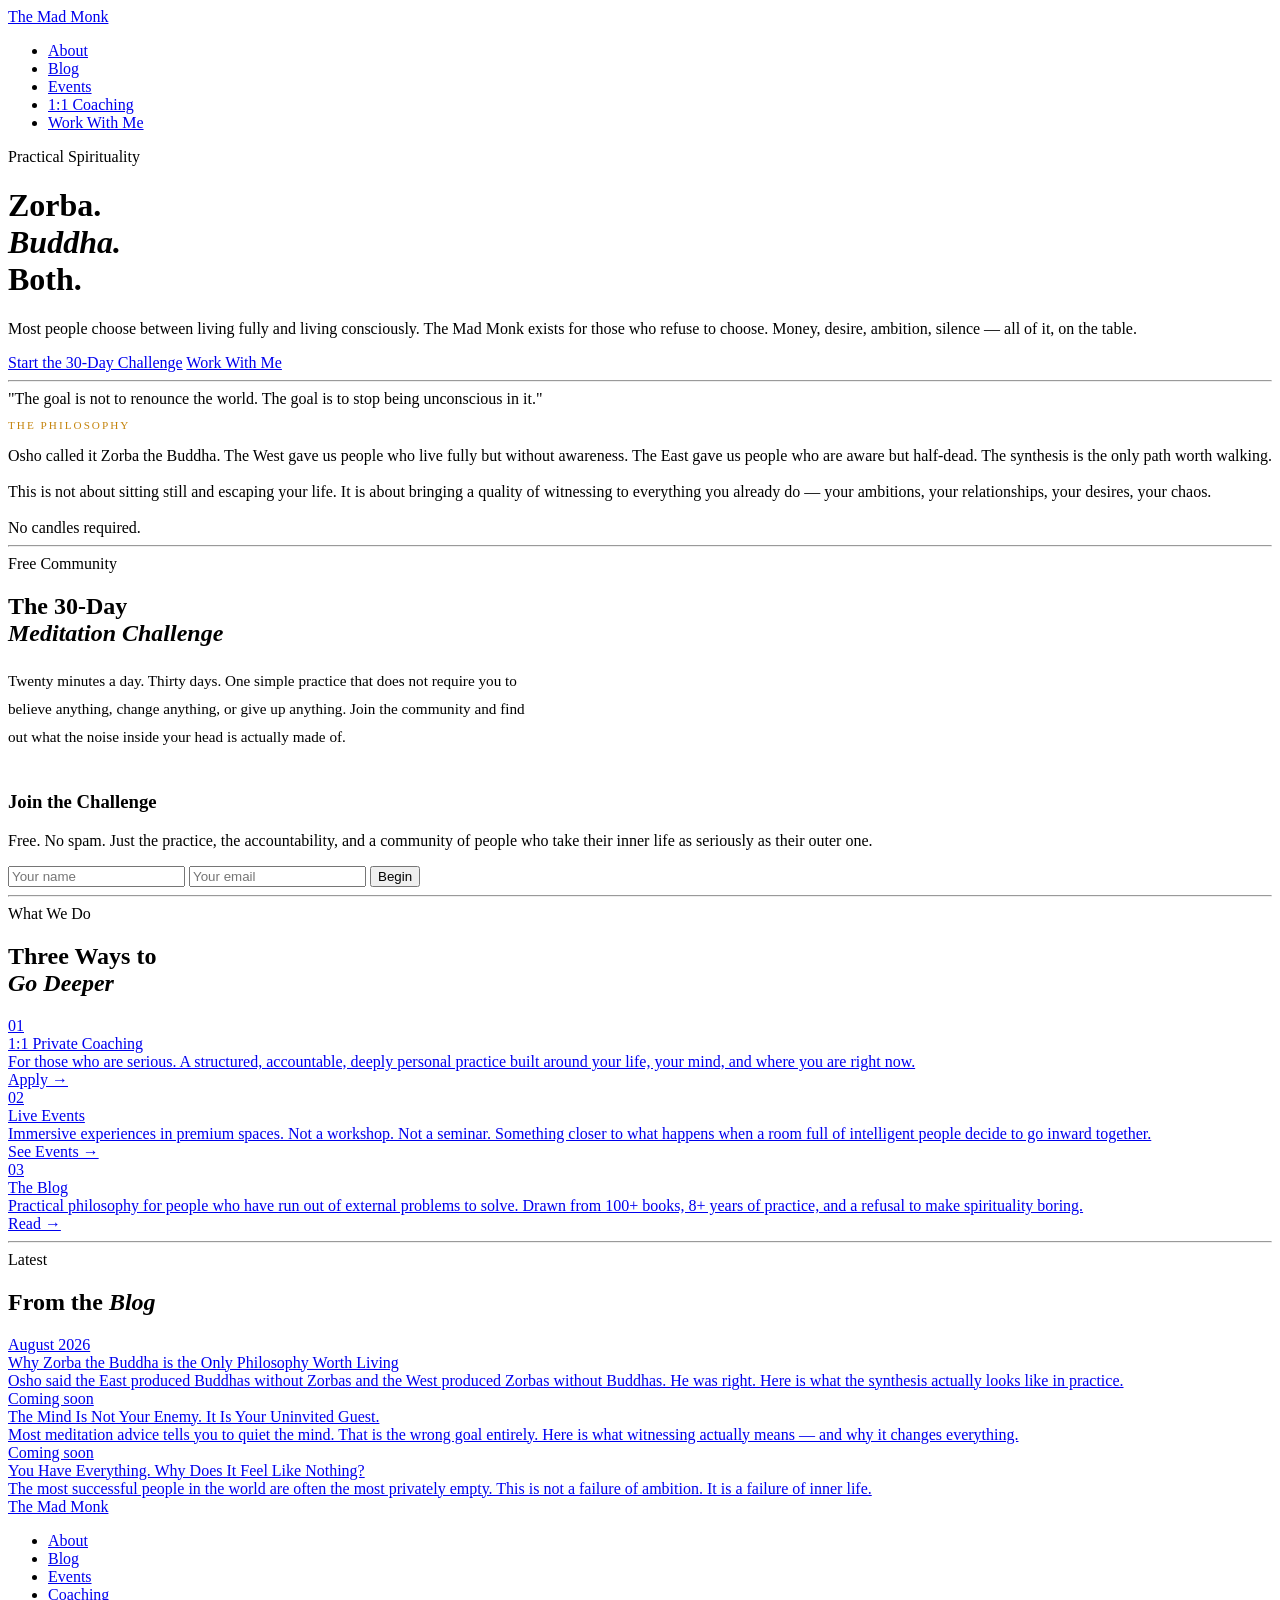
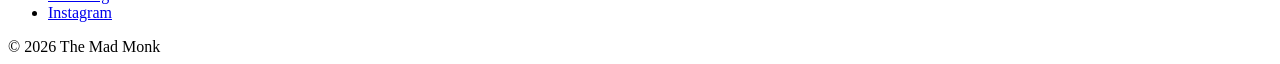
==== index.html @ 5cd193ea "Add files via upload" ====
<!DOCTYPE html>
<html lang="en">
<head>
  <meta charset="UTF-8">
  <meta name="viewport" content="width=device-width, initial-scale=1.0">
  <title>The Mad Monk — Practical Spirituality</title>
  <meta name="description" content="Practical spirituality for those who want everything — the world and the silence within it. No woo-woo. No fairy tales. Real inner work.">
  <link rel="stylesheet" href="css/style.css">
</head>
<body>

<nav>
  <a href="index.html" class="nav-brand">The Mad Monk</a>
  <ul class="nav-links">
    <li><a href="about.html">About</a></li>
    <li><a href="blog.html">Blog</a></li>
    <li><a href="events.html">Events</a></li>
    <li><a href="coaching.html">1:1 Coaching</a></li>
    <li><a href="contact.html" class="nav-cta">Work With Me</a></li>
  </ul>
</nav>

<main>

  <!-- HERO -->
  <div class="hero">
    <div class="hero-inner">
      <div class="hero-eyebrow">Practical Spirituality</div>
      <h1 class="hero-title">
        Zorba.<br>
        <em>Buddha.</em><br>
        Both.
      </h1>
      <p class="hero-sub">
        Most people choose between living fully and living consciously.
        The Mad Monk exists for those who refuse to choose.
        Money, desire, ambition, silence — all of it, on the table.
      </p>
      <div class="hero-actions">
        <a href="#challenge" class="btn-primary">Start the 30-Day Challenge</a>
        <a href="coaching.html" class="btn-ghost">Work With Me</a>
      </div>
    </div>
  </div>

  <hr class="divider">

  <!-- PHILOSOPHY -->
  <div class="philosophy-strip section-full">
    <div class="inner">
      <div class="philosophy-quote">
        "The goal is not to renounce the world. The goal is to stop being unconscious in it."
      </div>
      <div class="philosophy-body">
        <p style="font-size:0.7rem;letter-spacing:0.18em;text-transform:uppercase;color:#C4830A;margin-bottom:1rem;">The Philosophy</p>
        Osho called it Zorba the Buddha. The West gave us people who live fully but without awareness. The East gave us people who are aware but half-dead. The synthesis is the only path worth walking.
        <br><br>
        This is not about sitting still and escaping your life. It is about bringing a quality of witnessing to everything you already do — your ambitions, your relationships, your desires, your chaos.
        <br><br>
        No candles required.
      </div>
    </div>
  </div>

  <hr class="divider">

  <!-- 30 DAY CHALLENGE -->
  <section id="challenge">
    <div class="section-label">Free Community</div>
    <h2 class="section-title">The 30-Day<br><em>Meditation Challenge</em></h2>
    <p style="color:var(--muted);max-width:520px;line-height:1.85;margin-bottom:2.5rem;font-size:0.95rem;">
      Twenty minutes a day. Thirty days. One simple practice that does not require you to believe anything, change anything, or give up anything.
      Join the community and find out what the noise inside your head is actually made of.
    </p>
    <div class="challenge-box">
      <h3>Join the Challenge</h3>
      <p>Free. No spam. Just the practice, the accountability, and a community of people who take their inner life as seriously as their outer one.</p>
      <form class="challenge-form" onsubmit="handleSignup(event)">
        <input type="text" placeholder="Your name" required>
        <input type="email" placeholder="Your email" required>
        <button type="submit" class="btn-primary">Begin</button>
      </form>
    </div>
  </section>

  <hr class="divider">

  <!-- OFFERINGS -->
  <section>
    <div class="section-label">What We Do</div>
    <h2 class="section-title">Three Ways to<br><em>Go Deeper</em></h2>
    <div class="offerings-grid">
      <a href="coaching.html" class="offering-card">
        <div class="offering-num">01</div>
        <div class="offering-title">1:1 Private Coaching</div>
        <div class="offering-desc">For those who are serious. A structured, accountable, deeply personal practice built around your life, your mind, and where you are right now.</div>
        <span class="offering-arrow">Apply →</span>
      </a>
      <a href="events.html" class="offering-card">
        <div class="offering-num">02</div>
        <div class="offering-title">Live Events</div>
        <div class="offering-desc">Immersive experiences in premium spaces. Not a workshop. Not a seminar. Something closer to what happens when a room full of intelligent people decide to go inward together.</div>
        <span class="offering-arrow">See Events →</span>
      </a>
      <a href="blog.html" class="offering-card">
        <div class="offering-num">03</div>
        <div class="offering-title">The Blog</div>
        <div class="offering-desc">Practical philosophy for people who have run out of external problems to solve. Drawn from 100+ books, 8+ years of practice, and a refusal to make spirituality boring.</div>
        <span class="offering-arrow">Read →</span>
      </a>
    </div>
  </section>

  <hr class="divider">

  <!-- LATEST BLOG -->
  <section>
    <div class="section-label">Latest</div>
    <h2 class="section-title">From the <em>Blog</em></h2>
    <div class="blog-grid">
      <a href="blog-post.html" class="blog-card">
        <div class="blog-card-date">August 2026</div>
        <div class="blog-card-title">Why Zorba the Buddha is the Only Philosophy Worth Living</div>
        <div class="blog-card-excerpt">Osho said the East produced Buddhas without Zorbas and the West produced Zorbas without Buddhas. He was right. Here is what the synthesis actually looks like in practice.</div>
      </a>
      <a href="blog.html" class="blog-card">
        <div class="blog-card-date">Coming soon</div>
        <div class="blog-card-title">The Mind Is Not Your Enemy. It Is Your Uninvited Guest.</div>
        <div class="blog-card-excerpt">Most meditation advice tells you to quiet the mind. That is the wrong goal entirely. Here is what witnessing actually means — and why it changes everything.</div>
      </a>
      <a href="blog.html" class="blog-card">
        <div class="blog-card-date">Coming soon</div>
        <div class="blog-card-title">You Have Everything. Why Does It Feel Like Nothing?</div>
        <div class="blog-card-excerpt">The most successful people in the world are often the most privately empty. This is not a failure of ambition. It is a failure of inner life.</div>
      </a>
    </div>
  </section>

</main>

<footer>
  <a href="index.html" class="footer-brand">The Mad Monk</a>
  <ul class="footer-links">
    <li><a href="about.html">About</a></li>
    <li><a href="blog.html">Blog</a></li>
    <li><a href="events.html">Events</a></li>
    <li><a href="coaching.html">Coaching</a></li>
    <li><a href="https://instagram.com/themadmonk1" target="_blank">Instagram</a></li>
  </ul>
  <span class="footer-copy">© 2026 The Mad Monk</span>
</footer>

<script>
function handleSignup(e) {
  e.preventDefault();
  alert('You are in. The challenge begins when you do.');
}
</script>

</body>
</html>
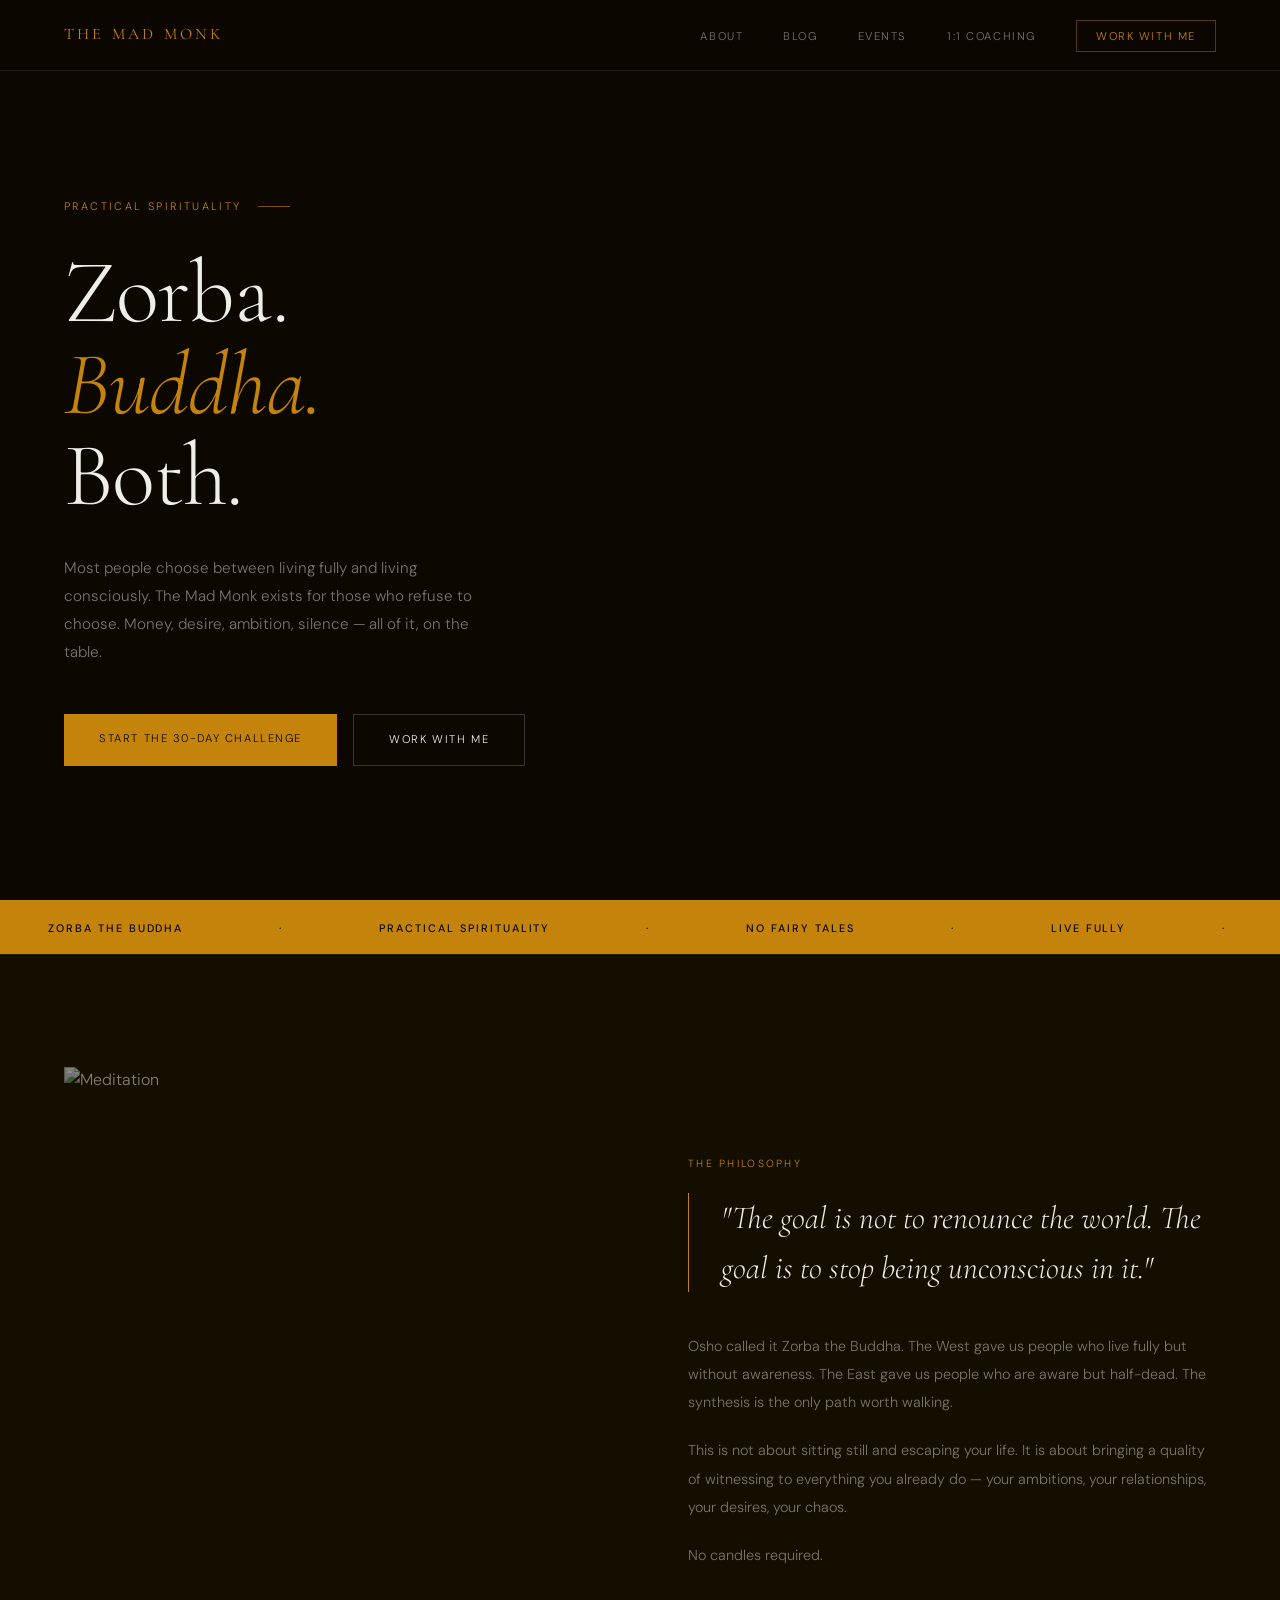
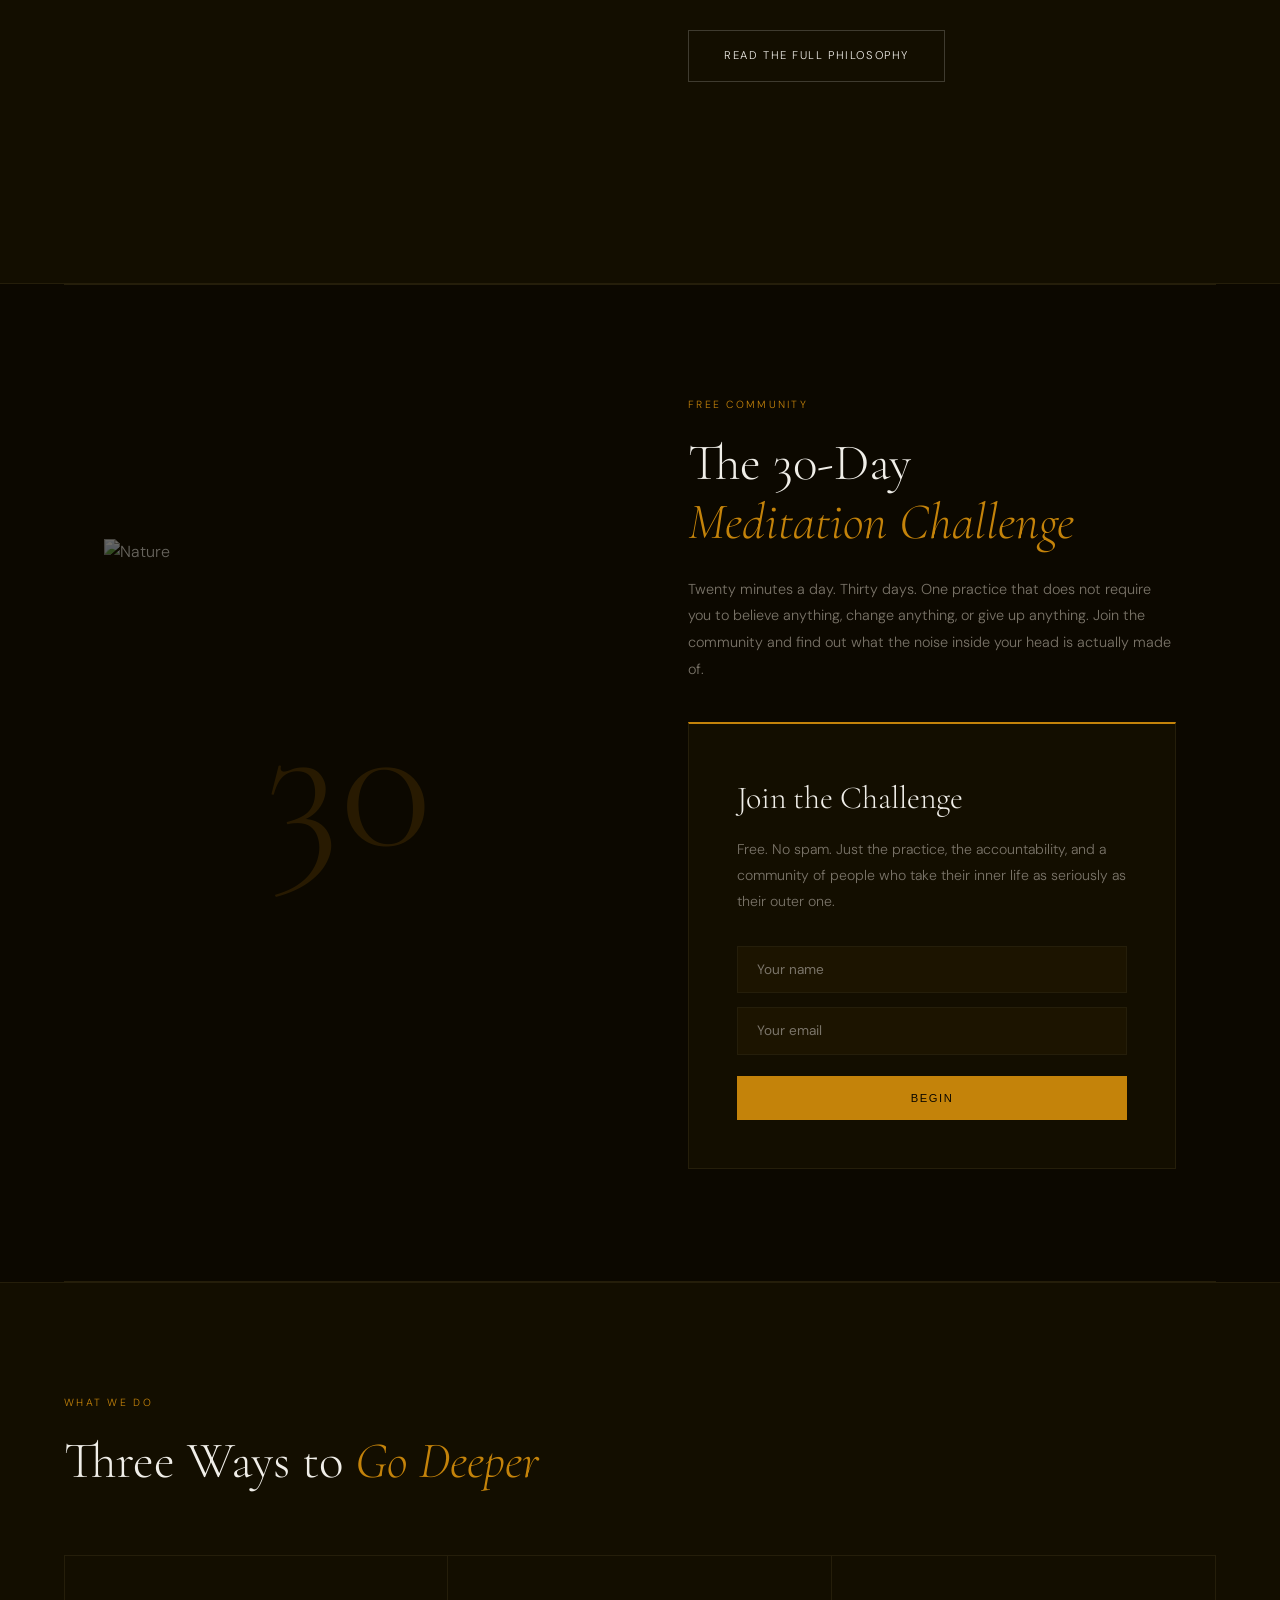
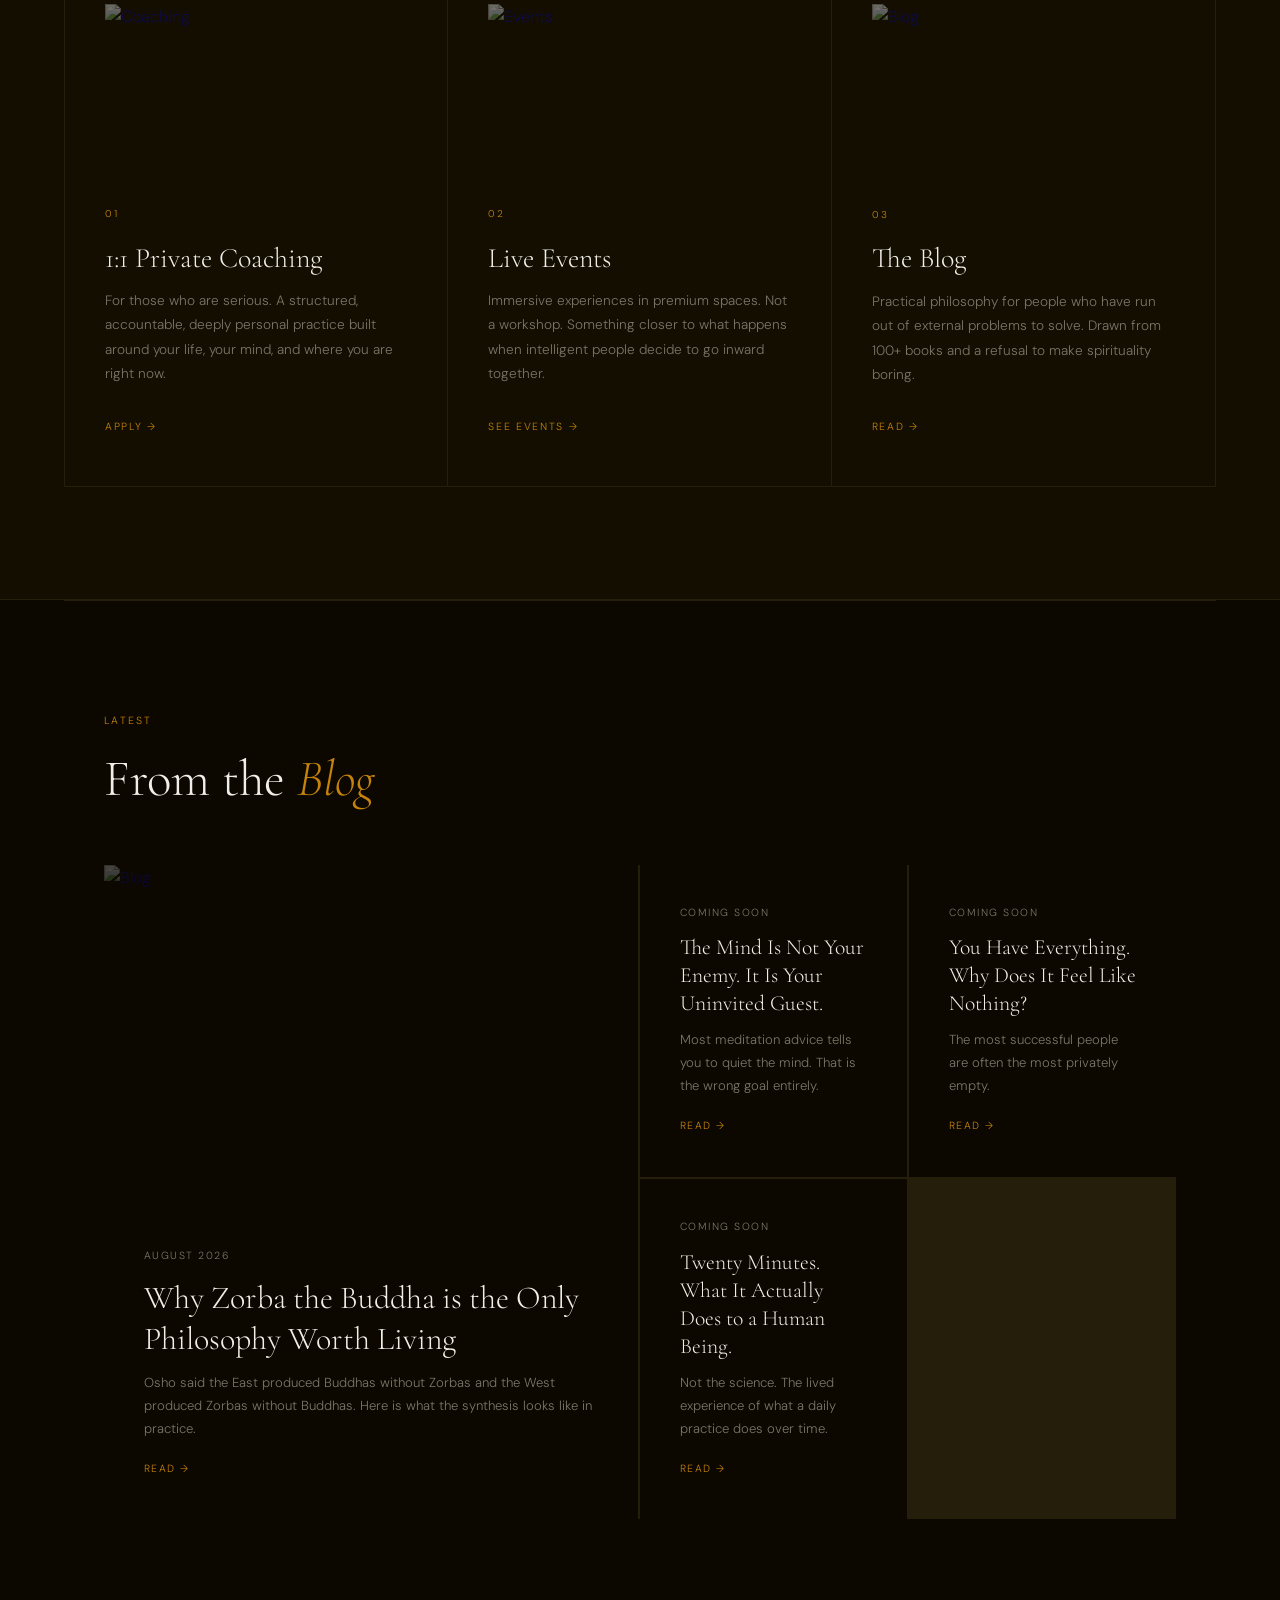
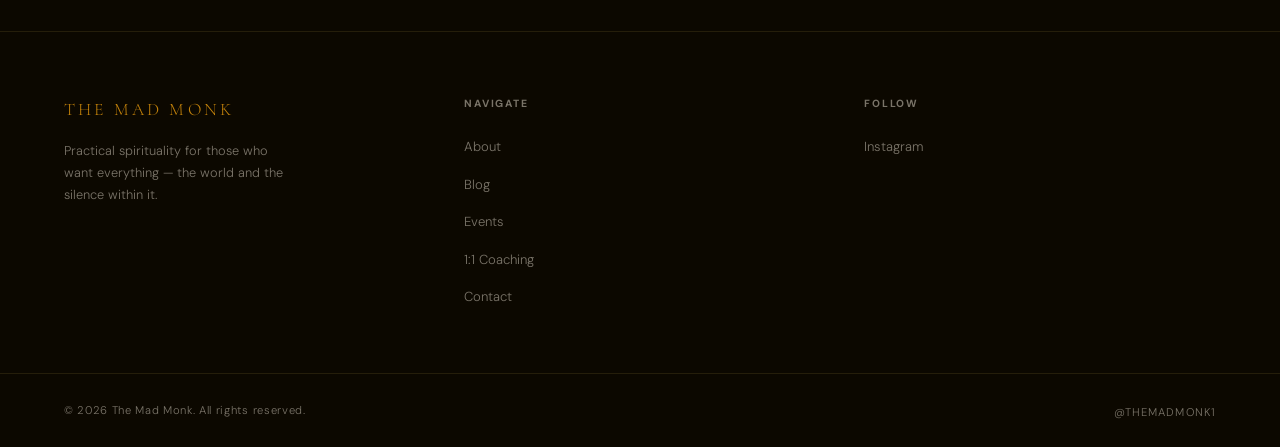
==== commit 2f4114c7: "Add files via upload" ====
--- a/index.html
+++ b/index.html
@@ -1,11 +1,159 @@
 <!DOCTYPE html>
 <html lang="en">
 <head>
-  <meta charset="UTF-8">
-  <meta name="viewport" content="width=device-width, initial-scale=1.0">
-  <title>The Mad Monk — Practical Spirituality</title>
-  <meta name="description" content="Practical spirituality for those who want everything — the world and the silence within it. No woo-woo. No fairy tales. Real inner work.">
-  <link rel="stylesheet" href="css/style.css">
+<meta charset="UTF-8">
+<meta name="viewport" content="width=device-width, initial-scale=1.0">
+<title>The Mad Monk — Practical Spirituality</title>
+<meta name="description" content="Practical spirituality for those who want everything — the world and the silence within it. Zorba the Buddha for the modern age.">
+<link rel="preconnect" href="https://fonts.googleapis.com">
+<link href="https://fonts.googleapis.com/css2?family=Cormorant+Garamond:ital,wght@0,300;0,400;0,500;1,300;1,400;1,500&family=DM+Sans:wght@300;400;500&display=swap" rel="stylesheet">
+<style>
+*{box-sizing:border-box;margin:0;padding:0}
+:root{
+--bg:#0C0800;--bg2:#130E00;--bg3:#1C1400;
+--gold:#C4830A;--gold-light:#E8A830;
+--white:#F0EEE8;--muted:#7A7468;--border:#251E0A;
+}
+html{scroll-behavior:smooth}
+body{background:var(--bg);color:var(--white);font-family:'DM Sans',sans-serif;font-weight:300;line-height:1.6;overflow-x:hidden}
+
+/* NAV */
+nav{position:fixed;top:0;left:0;right:0;z-index:100;display:flex;justify-content:space-between;align-items:center;padding:1.4rem 4rem;background:rgba(12,8,0,0.95);backdrop-filter:blur(20px);border-bottom:0.5px solid var(--border)}
+.nav-brand{font-family:'Cormorant Garamond',serif;font-size:1rem;font-weight:400;letter-spacing:0.2em;color:var(--gold);text-decoration:none;text-transform:uppercase}
+.nav-links{display:flex;gap:2.5rem;list-style:none;align-items:center}
+.nav-links a{font-size:0.7rem;letter-spacing:0.14em;text-transform:uppercase;color:var(--muted);text-decoration:none;transition:color 0.2s}
+.nav-links a:hover{color:var(--white)}
+.nav-cta{color:var(--gold)!important;border:0.5px solid rgba(196,131,10,0.4);padding:0.5rem 1.2rem;transition:border-color 0.2s!important}
+.nav-cta:hover{border-color:var(--gold)!important}
+.hamburger{display:none;flex-direction:column;gap:5px;cursor:pointer;padding:4px}
+.hamburger span{width:22px;height:1px;background:var(--muted);display:block;transition:all 0.3s}
+
+/* HERO */
+.hero{min-height:100vh;display:grid;grid-template-columns:1fr 1fr;position:relative;overflow:hidden}
+.hero-left{display:flex;flex-direction:column;justify-content:center;padding:8rem 4rem 4rem 4rem;position:relative;z-index:2}
+.hero-right{position:relative;overflow:hidden}
+.hero-right img{width:100%;height:100%;object-fit:cover;opacity:0.35;filter:grayscale(30%)}
+.hero-right::after{content:'';position:absolute;inset:0;background:linear-gradient(to right,var(--bg) 0%,transparent 40%)}
+.hero-eyebrow{font-size:0.68rem;letter-spacing:0.22em;text-transform:uppercase;color:var(--gold);margin-bottom:2rem;display:flex;align-items:center;gap:1rem}
+.hero-eyebrow::after{content:'';width:32px;height:0.5px;background:var(--gold);opacity:0.6}
+.hero-title{font-family:'Cormorant Garamond',serif;font-size:clamp(4rem,7vw,7rem);font-weight:300;line-height:1.02;letter-spacing:-0.01em;color:var(--white);margin-bottom:2rem}
+.hero-title em{font-style:italic;color:var(--gold)}
+.hero-sub{font-size:0.95rem;color:var(--muted);max-width:440px;line-height:1.85;margin-bottom:3rem}
+.hero-actions{display:flex;gap:1rem;flex-wrap:wrap}
+.btn-primary{font-size:0.7rem;letter-spacing:0.14em;text-transform:uppercase;color:var(--bg);background:var(--gold);padding:1rem 2.2rem;border:none;cursor:pointer;text-decoration:none;transition:background 0.2s;display:inline-block}
+.btn-primary:hover{background:var(--gold-light)}
+.btn-ghost{font-size:0.7rem;letter-spacing:0.14em;text-transform:uppercase;color:var(--white);background:transparent;padding:1rem 2.2rem;border:0.5px solid rgba(240,238,232,0.2);cursor:pointer;text-decoration:none;transition:border-color 0.2s;display:inline-block}
+.btn-ghost:hover{border-color:rgba(240,238,232,0.5)}
+
+/* MARQUEE */
+.marquee-strip{background:var(--gold);padding:0.9rem 0;overflow:hidden;white-space:nowrap}
+.marquee-inner{display:inline-flex;animation:marquee 25s linear infinite;gap:0}
+.marquee-item{font-size:0.68rem;letter-spacing:0.18em;text-transform:uppercase;color:var(--bg);padding:0 3rem;font-weight:500}
+@keyframes marquee{0%{transform:translateX(0)}100%{transform:translateX(-50%)}}
+
+/* SECTIONS */
+.section{padding:7rem 4rem;max-width:1200px;margin:0 auto}
+.section-label{font-size:0.65rem;letter-spacing:0.22em;text-transform:uppercase;color:var(--gold);margin-bottom:1.25rem}
+.section-title{font-family:'Cormorant Garamond',serif;font-size:clamp(2.2rem,4vw,3.5rem);font-weight:300;line-height:1.15;color:var(--white);margin-bottom:1.5rem}
+.section-title em{font-style:italic;color:var(--gold)}
+hr.divider{border:none;border-top:0.5px solid var(--border);margin:0 4rem}
+
+/* PHILOSOPHY */
+.philosophy{background:var(--bg2);border-top:0.5px solid var(--border);border-bottom:0.5px solid var(--border);padding:7rem 4rem}
+.philosophy-inner{max-width:1200px;margin:0 auto;display:grid;grid-template-columns:1fr 1fr;gap:6rem;align-items:center}
+.philosophy-image{position:relative;aspect-ratio:3/4;overflow:hidden}
+.philosophy-image img{width:100%;height:100%;object-fit:cover;opacity:0.5;filter:grayscale(20%)}
+.philosophy-image::after{content:'';position:absolute;inset:0;background:linear-gradient(to top,var(--bg2) 0%,transparent 50%)}
+.philosophy-content{}
+.philosophy-quote{font-family:'Cormorant Garamond',serif;font-size:clamp(1.4rem,2.5vw,2rem);font-weight:300;font-style:italic;line-height:1.55;color:var(--white);border-left:1.5px solid var(--gold);padding-left:2rem;margin-bottom:2.5rem}
+.philosophy-body{font-size:0.9rem;color:var(--muted);line-height:1.95}
+.philosophy-body p{margin-bottom:1.25rem}
+
+/* CHALLENGE */
+.challenge-section{padding:7rem 4rem;max-width:1200px;margin:0 auto;display:grid;grid-template-columns:1fr 1fr;gap:6rem;align-items:center}
+.challenge-image{position:relative;aspect-ratio:1;overflow:hidden}
+.challenge-image img{width:100%;height:100%;object-fit:cover;opacity:0.4;filter:grayscale(20%)}
+.challenge-image::before{content:'30';position:absolute;top:50%;left:50%;transform:translate(-50%,-50%);font-family:'Cormorant Garamond',serif;font-size:12rem;font-weight:300;color:var(--gold);opacity:0.15;z-index:1;line-height:1}
+.challenge-box{background:var(--bg2);border:0.5px solid var(--border);border-top:2px solid var(--gold);padding:3rem}
+.challenge-box h3{font-family:'Cormorant Garamond',serif;font-size:2rem;font-weight:300;color:var(--white);margin-bottom:0.75rem}
+.challenge-box p{font-size:0.88rem;color:var(--muted);line-height:1.85;margin-bottom:2rem}
+.challenge-form{display:flex;flex-direction:column;gap:0.85rem}
+.challenge-form input{background:var(--bg3);border:0.5px solid var(--border);padding:0.9rem 1.2rem;color:var(--white);font-family:'DM Sans',sans-serif;font-size:0.85rem;outline:none;transition:border-color 0.2s;width:100%}
+.challenge-form input:focus{border-color:var(--gold)}
+.challenge-form input::placeholder{color:var(--muted)}
+
+/* OFFERINGS */
+.offerings-section{background:var(--bg2);border-top:0.5px solid var(--border);border-bottom:0.5px solid var(--border);padding:7rem 4rem}
+.offerings-inner{max-width:1200px;margin:0 auto}
+.offerings-grid{display:grid;grid-template-columns:repeat(3,1fr);margin-top:4rem;border:0.5px solid var(--border)}
+.offering-card{padding:3rem 2.5rem;border-right:0.5px solid var(--border);text-decoration:none;display:block;transition:background 0.3s;position:relative;overflow:hidden}
+.offering-card:last-child{border-right:none}
+.offering-card::before{content:'';position:absolute;inset:0;background:linear-gradient(135deg,rgba(196,131,10,0.03) 0%,transparent 60%);opacity:0;transition:opacity 0.3s}
+.offering-card:hover{background:rgba(196,131,10,0.03)}
+.offering-card:hover::before{opacity:1}
+.offering-image{width:100%;aspect-ratio:16/9;overflow:hidden;margin-bottom:2rem}
+.offering-image img{width:100%;height:100%;object-fit:cover;opacity:0.4;filter:grayscale(30%);transition:opacity 0.3s,transform 0.4s}
+.offering-card:hover .offering-image img{opacity:0.55;transform:scale(1.03)}
+.offering-num{font-size:0.62rem;letter-spacing:0.2em;color:var(--gold);margin-bottom:1.25rem}
+.offering-title{font-family:'Cormorant Garamond',serif;font-size:1.75rem;font-weight:300;color:var(--white);margin-bottom:0.85rem;line-height:1.2}
+.offering-desc{font-size:0.85rem;color:var(--muted);line-height:1.8}
+.offering-arrow{display:inline-block;margin-top:2rem;font-size:0.65rem;letter-spacing:0.16em;text-transform:uppercase;color:var(--gold)}
+
+/* BLOG PREVIEW */
+.blog-preview{padding:7rem 4rem;max-width:1200px;margin:0 auto}
+.blog-grid{display:grid;grid-template-columns:2fr 1fr 1fr;gap:2px;margin-top:3.5rem;background:var(--border)}
+.blog-card{background:var(--bg);padding:2.5rem;text-decoration:none;display:block;transition:background 0.2s}
+.blog-card:hover{background:var(--bg2)}
+.blog-card.featured{grid-row:span 2;display:flex;flex-direction:column;justify-content:flex-end;position:relative;overflow:hidden;min-height:500px;padding:0}
+.blog-card.featured img{position:absolute;inset:0;width:100%;height:100%;object-fit:cover;opacity:0.25;filter:grayscale(20%)}
+.blog-card.featured::after{content:'';position:absolute;inset:0;background:linear-gradient(to top,var(--bg) 0%,transparent 60%)}
+.blog-card.featured .blog-content{position:relative;z-index:2;padding:2.5rem}
+.blog-date{font-size:0.65rem;letter-spacing:0.14em;text-transform:uppercase;color:var(--muted);margin-bottom:0.75rem}
+.blog-title{font-family:'Cormorant Garamond',serif;font-size:1.35rem;font-weight:300;color:var(--white);line-height:1.3;margin-bottom:0.75rem}
+.blog-card.featured .blog-title{font-size:2rem}
+.blog-excerpt{font-size:0.82rem;color:var(--muted);line-height:1.75}
+.blog-arrow{display:inline-block;margin-top:1.25rem;font-size:0.65rem;letter-spacing:0.14em;text-transform:uppercase;color:var(--gold)}
+
+/* FOOTER */
+footer{border-top:0.5px solid var(--border);padding:4rem;display:grid;grid-template-columns:1fr 1fr 1fr;gap:3rem;align-items:start}
+.footer-brand-col{}
+.footer-brand{font-family:'Cormorant Garamond',serif;font-size:1.1rem;letter-spacing:0.18em;text-transform:uppercase;color:var(--gold);text-decoration:none;display:block;margin-bottom:1rem}
+.footer-tagline{font-size:0.8rem;color:var(--muted);line-height:1.7;max-width:220px}
+.footer-nav h4{font-size:0.65rem;letter-spacing:0.18em;text-transform:uppercase;color:var(--muted);margin-bottom:1.25rem}
+.footer-nav ul{list-style:none;display:flex;flex-direction:column;gap:0.75rem}
+.footer-nav a{font-size:0.82rem;color:var(--muted);text-decoration:none;transition:color 0.2s}
+.footer-nav a:hover{color:var(--white)}
+.footer-bottom{border-top:0.5px solid var(--border);padding:1.5rem 4rem;display:flex;justify-content:space-between;align-items:center}
+.footer-copy{font-size:0.7rem;color:var(--muted);letter-spacing:0.06em}
+.footer-social a{font-size:0.7rem;letter-spacing:0.1em;text-transform:uppercase;color:var(--muted);text-decoration:none;transition:color 0.2s}
+.footer-social a:hover{color:var(--gold)}
+
+/* RESPONSIVE */
+@media(max-width:900px){
+nav{padding:1.2rem 1.5rem}
+.nav-links{display:none}
+.hamburger{display:flex}
+.hero{grid-template-columns:1fr;min-height:100vh}
+.hero-right{display:none}
+.hero-left{padding:7rem 1.5rem 4rem}
+hr.divider{margin:0 1.5rem}
+.section{padding:5rem 1.5rem}
+.philosophy{padding:5rem 1.5rem}
+.philosophy-inner{grid-template-columns:1fr;gap:3rem}
+.philosophy-image{aspect-ratio:16/9}
+.challenge-section{grid-template-columns:1fr;gap:3rem;padding:5rem 1.5rem}
+.challenge-image{display:none}
+.offerings-section{padding:5rem 1.5rem}
+.offerings-grid{grid-template-columns:1fr}
+.offering-card{border-right:none;border-bottom:0.5px solid var(--border)}
+.offering-card:last-child{border-bottom:none}
+.blog-preview{padding:5rem 1.5rem}
+.blog-grid{grid-template-columns:1fr}
+.blog-card.featured{min-height:340px}
+footer{grid-template-columns:1fr;gap:2.5rem;padding:3rem 1.5rem}
+.footer-bottom{padding:1.5rem;flex-direction:column;gap:0.75rem;text-align:center}
+}
+</style>
 </head>
 <body>
 
@@ -18,144 +166,207 @@
     <li><a href="coaching.html">1:1 Coaching</a></li>
     <li><a href="contact.html" class="nav-cta">Work With Me</a></li>
   </ul>
+  <div class="hamburger" onclick="toggleMenu()">
+    <span></span><span></span><span></span>
+  </div>
 </nav>
 
-<main>
-
-  <!-- HERO -->
-  <div class="hero">
-    <div class="hero-inner">
-      <div class="hero-eyebrow">Practical Spirituality</div>
-      <h1 class="hero-title">
-        Zorba.<br>
-        <em>Buddha.</em><br>
-        Both.
-      </h1>
-      <p class="hero-sub">
-        Most people choose between living fully and living consciously.
-        The Mad Monk exists for those who refuse to choose.
-        Money, desire, ambition, silence — all of it, on the table.
-      </p>
-      <div class="hero-actions">
-        <a href="#challenge" class="btn-primary">Start the 30-Day Challenge</a>
-        <a href="coaching.html" class="btn-ghost">Work With Me</a>
+<!-- HERO -->
+<section class="hero">
+  <div class="hero-left">
+    <div class="hero-eyebrow">Practical Spirituality</div>
+    <h1 class="hero-title">Zorba.<br><em>Buddha.</em><br>Both.</h1>
+    <p class="hero-sub">Most people choose between living fully and living consciously. The Mad Monk exists for those who refuse to choose. Money, desire, ambition, silence — all of it, on the table.</p>
+    <div class="hero-actions">
+      <a href="#challenge" class="btn-primary">Start the 30-Day Challenge</a>
+      <a href="coaching.html" class="btn-ghost">Work With Me</a>
+    </div>
+  </div>
+  <div class="hero-right">
+    <img src="https://images.unsplash.com/photo-1506905925346-21bda4d32df4?w=900&q=80" alt="Mountain landscape">
+  </div>
+</section>
+
+<!-- MARQUEE -->
+<div class="marquee-strip">
+  <div class="marquee-inner">
+    <span class="marquee-item">Zorba the Buddha</span>
+    <span class="marquee-item">·</span>
+    <span class="marquee-item">Practical Spirituality</span>
+    <span class="marquee-item">·</span>
+    <span class="marquee-item">No Fairy Tales</span>
+    <span class="marquee-item">·</span>
+    <span class="marquee-item">Live Fully</span>
+    <span class="marquee-item">·</span>
+    <span class="marquee-item">Witness Everything</span>
+    <span class="marquee-item">·</span>
+    <span class="marquee-item">The Mad Monk</span>
+    <span class="marquee-item">·</span>
+    <span class="marquee-item">Zorba the Buddha</span>
+    <span class="marquee-item">·</span>
+    <span class="marquee-item">Practical Spirituality</span>
+    <span class="marquee-item">·</span>
+    <span class="marquee-item">No Fairy Tales</span>
+    <span class="marquee-item">·</span>
+    <span class="marquee-item">Live Fully</span>
+    <span class="marquee-item">·</span>
+    <span class="marquee-item">Witness Everything</span>
+    <span class="marquee-item">·</span>
+    <span class="marquee-item">The Mad Monk</span>
+    <span class="marquee-item">·</span>
+  </div>
+</div>
+
+<!-- PHILOSOPHY -->
+<div class="philosophy">
+  <div class="philosophy-inner">
+    <div class="philosophy-image">
+      <img src="https://images.unsplash.com/photo-1544367567-0f2fcb009e0b?w=600&q=80" alt="Meditation">
+    </div>
+    <div class="philosophy-content">
+      <p class="section-label">The Philosophy</p>
+      <div class="philosophy-quote">"The goal is not to renounce the world. The goal is to stop being unconscious in it."</div>
+      <div class="philosophy-body">
+        <p>Osho called it Zorba the Buddha. The West gave us people who live fully but without awareness. The East gave us people who are aware but half-dead. The synthesis is the only path worth walking.</p>
+        <p>This is not about sitting still and escaping your life. It is about bringing a quality of witnessing to everything you already do — your ambitions, your relationships, your desires, your chaos.</p>
+        <p>No candles required.</p>
       </div>
-    </div>
-  </div>
-
-  <hr class="divider">
-
-  <!-- PHILOSOPHY -->
-  <div class="philosophy-strip section-full">
-    <div class="inner">
-      <div class="philosophy-quote">
-        "The goal is not to renounce the world. The goal is to stop being unconscious in it."
-      </div>
-      <div class="philosophy-body">
-        <p style="font-size:0.7rem;letter-spacing:0.18em;text-transform:uppercase;color:#C4830A;margin-bottom:1rem;">The Philosophy</p>
-        Osho called it Zorba the Buddha. The West gave us people who live fully but without awareness. The East gave us people who are aware but half-dead. The synthesis is the only path worth walking.
-        <br><br>
-        This is not about sitting still and escaping your life. It is about bringing a quality of witnessing to everything you already do — your ambitions, your relationships, your desires, your chaos.
-        <br><br>
-        No candles required.
-      </div>
-    </div>
-  </div>
-
-  <hr class="divider">
-
-  <!-- 30 DAY CHALLENGE -->
-  <section id="challenge">
-    <div class="section-label">Free Community</div>
+      <br>
+      <a href="about.html" class="btn-ghost" style="margin-top:1rem">Read the full philosophy</a>
+    </div>
+  </div>
+</div>
+
+<hr class="divider">
+
+<!-- 30 DAY CHALLENGE -->
+<div class="challenge-section" id="challenge">
+  <div class="challenge-image">
+    <img src="https://images.unsplash.com/photo-1470071459604-3b5ec3a7fe05?w=700&q=80" alt="Nature">
+  </div>
+  <div>
+    <p class="section-label">Free Community</p>
     <h2 class="section-title">The 30-Day<br><em>Meditation Challenge</em></h2>
-    <p style="color:var(--muted);max-width:520px;line-height:1.85;margin-bottom:2.5rem;font-size:0.95rem;">
-      Twenty minutes a day. Thirty days. One simple practice that does not require you to believe anything, change anything, or give up anything.
-      Join the community and find out what the noise inside your head is actually made of.
-    </p>
+    <p style="color:var(--muted);font-size:0.9rem;line-height:1.85;margin-bottom:2.5rem">Twenty minutes a day. Thirty days. One practice that does not require you to believe anything, change anything, or give up anything. Join the community and find out what the noise inside your head is actually made of.</p>
     <div class="challenge-box">
       <h3>Join the Challenge</h3>
       <p>Free. No spam. Just the practice, the accountability, and a community of people who take their inner life as seriously as their outer one.</p>
       <form class="challenge-form" onsubmit="handleSignup(event)">
         <input type="text" placeholder="Your name" required>
         <input type="email" placeholder="Your email" required>
-        <button type="submit" class="btn-primary">Begin</button>
+        <button type="submit" class="btn-primary" style="margin-top:0.5rem">Begin</button>
       </form>
     </div>
-  </section>
-
-  <hr class="divider">
-
-  <!-- OFFERINGS -->
-  <section>
-    <div class="section-label">What We Do</div>
-    <h2 class="section-title">Three Ways to<br><em>Go Deeper</em></h2>
+  </div>
+</div>
+
+<hr class="divider">
+
+<!-- OFFERINGS -->
+<div class="offerings-section">
+  <div class="offerings-inner">
+    <p class="section-label">What We Do</p>
+    <h2 class="section-title">Three Ways to <em>Go Deeper</em></h2>
     <div class="offerings-grid">
       <a href="coaching.html" class="offering-card">
+        <div class="offering-image">
+          <img src="https://images.unsplash.com/photo-1522075469751-3a6694fb2f61?w=600&q=80" alt="Coaching">
+        </div>
         <div class="offering-num">01</div>
         <div class="offering-title">1:1 Private Coaching</div>
         <div class="offering-desc">For those who are serious. A structured, accountable, deeply personal practice built around your life, your mind, and where you are right now.</div>
         <span class="offering-arrow">Apply →</span>
       </a>
       <a href="events.html" class="offering-card">
+        <div class="offering-image">
+          <img src="https://images.unsplash.com/photo-1491555103944-7c647fd857e6?w=600&q=80" alt="Events">
+        </div>
         <div class="offering-num">02</div>
         <div class="offering-title">Live Events</div>
-        <div class="offering-desc">Immersive experiences in premium spaces. Not a workshop. Not a seminar. Something closer to what happens when a room full of intelligent people decide to go inward together.</div>
+        <div class="offering-desc">Immersive experiences in premium spaces. Not a workshop. Something closer to what happens when intelligent people decide to go inward together.</div>
         <span class="offering-arrow">See Events →</span>
       </a>
       <a href="blog.html" class="offering-card">
+        <div class="offering-image">
+          <img src="https://images.unsplash.com/photo-1481627834876-b7833e8f5570?w=600&q=80" alt="Blog">
+        </div>
         <div class="offering-num">03</div>
         <div class="offering-title">The Blog</div>
-        <div class="offering-desc">Practical philosophy for people who have run out of external problems to solve. Drawn from 100+ books, 8+ years of practice, and a refusal to make spirituality boring.</div>
+        <div class="offering-desc">Practical philosophy for people who have run out of external problems to solve. Drawn from 100+ books and a refusal to make spirituality boring.</div>
         <span class="offering-arrow">Read →</span>
       </a>
     </div>
-  </section>
-
-  <hr class="divider">
-
-  <!-- LATEST BLOG -->
-  <section>
-    <div class="section-label">Latest</div>
-    <h2 class="section-title">From the <em>Blog</em></h2>
-    <div class="blog-grid">
-      <a href="blog-post.html" class="blog-card">
-        <div class="blog-card-date">August 2026</div>
-        <div class="blog-card-title">Why Zorba the Buddha is the Only Philosophy Worth Living</div>
-        <div class="blog-card-excerpt">Osho said the East produced Buddhas without Zorbas and the West produced Zorbas without Buddhas. He was right. Here is what the synthesis actually looks like in practice.</div>
-      </a>
-      <a href="blog.html" class="blog-card">
-        <div class="blog-card-date">Coming soon</div>
-        <div class="blog-card-title">The Mind Is Not Your Enemy. It Is Your Uninvited Guest.</div>
-        <div class="blog-card-excerpt">Most meditation advice tells you to quiet the mind. That is the wrong goal entirely. Here is what witnessing actually means — and why it changes everything.</div>
-      </a>
-      <a href="blog.html" class="blog-card">
-        <div class="blog-card-date">Coming soon</div>
-        <div class="blog-card-title">You Have Everything. Why Does It Feel Like Nothing?</div>
-        <div class="blog-card-excerpt">The most successful people in the world are often the most privately empty. This is not a failure of ambition. It is a failure of inner life.</div>
-      </a>
-    </div>
-  </section>
-
-</main>
-
+  </div>
+</div>
+
+<hr class="divider">
+
+<!-- BLOG PREVIEW -->
+<div class="blog-preview">
+  <p class="section-label">Latest</p>
+  <h2 class="section-title">From the <em>Blog</em></h2>
+  <div class="blog-grid">
+    <a href="blog-post.html" class="blog-card featured">
+      <img src="https://images.unsplash.com/photo-1519681393784-d120267933ba?w=800&q=80" alt="Blog">
+      <div class="blog-content">
+        <div class="blog-date">August 2026</div>
+        <div class="blog-title">Why Zorba the Buddha is the Only Philosophy Worth Living</div>
+        <div class="blog-excerpt">Osho said the East produced Buddhas without Zorbas and the West produced Zorbas without Buddhas. Here is what the synthesis looks like in practice.</div>
+        <span class="blog-arrow">Read →</span>
+      </div>
+    </a>
+    <a href="blog.html" class="blog-card">
+      <div class="blog-date">Coming soon</div>
+      <div class="blog-title">The Mind Is Not Your Enemy. It Is Your Uninvited Guest.</div>
+      <div class="blog-excerpt">Most meditation advice tells you to quiet the mind. That is the wrong goal entirely.</div>
+      <span class="blog-arrow">Read →</span>
+    </a>
+    <a href="blog.html" class="blog-card">
+      <div class="blog-date">Coming soon</div>
+      <div class="blog-title">You Have Everything. Why Does It Feel Like Nothing?</div>
+      <div class="blog-excerpt">The most successful people are often the most privately empty.</div>
+      <span class="blog-arrow">Read →</span>
+    </a>
+    <a href="blog.html" class="blog-card">
+      <div class="blog-date">Coming soon</div>
+      <div class="blog-title">Twenty Minutes. What It Actually Does to a Human Being.</div>
+      <div class="blog-excerpt">Not the science. The lived experience of what a daily practice does over time.</div>
+      <span class="blog-arrow">Read →</span>
+    </a>
+  </div>
+</div>
+
+<!-- FOOTER -->
 <footer>
-  <a href="index.html" class="footer-brand">The Mad Monk</a>
-  <ul class="footer-links">
-    <li><a href="about.html">About</a></li>
-    <li><a href="blog.html">Blog</a></li>
-    <li><a href="events.html">Events</a></li>
-    <li><a href="coaching.html">Coaching</a></li>
-    <li><a href="https://instagram.com/themadmonk1" target="_blank">Instagram</a></li>
-  </ul>
-  <span class="footer-copy">© 2026 The Mad Monk</span>
+  <div class="footer-brand-col">
+    <a href="index.html" class="footer-brand">The Mad Monk</a>
+    <p class="footer-tagline">Practical spirituality for those who want everything — the world and the silence within it.</p>
+  </div>
+  <div class="footer-nav">
+    <h4>Navigate</h4>
+    <ul>
+      <li><a href="about.html">About</a></li>
+      <li><a href="blog.html">Blog</a></li>
+      <li><a href="events.html">Events</a></li>
+      <li><a href="coaching.html">1:1 Coaching</a></li>
+      <li><a href="contact.html">Contact</a></li>
+    </ul>
+  </div>
+  <div class="footer-nav">
+    <h4>Follow</h4>
+    <ul>
+      <li><a href="https://instagram.com/themadmonk1" target="_blank">Instagram</a></li>
+    </ul>
+  </div>
 </footer>
+<div class="footer-bottom">
+  <span class="footer-copy">© 2026 The Mad Monk. All rights reserved.</span>
+  <div class="footer-social"><a href="https://instagram.com/themadmonk1" target="_blank">@themadmonk1</a></div>
+</div>
 
 <script>
-function handleSignup(e) {
-  e.preventDefault();
-  alert('You are in. The challenge begins when you do.');
-}
+function handleSignup(e){e.preventDefault();alert('You are in. The challenge begins when you do.');}
+function toggleMenu(){document.querySelector('.nav-links').style.display=document.querySelector('.nav-links').style.display==='flex'?'none':'flex';}
 </script>
-
 </body>
 </html>
